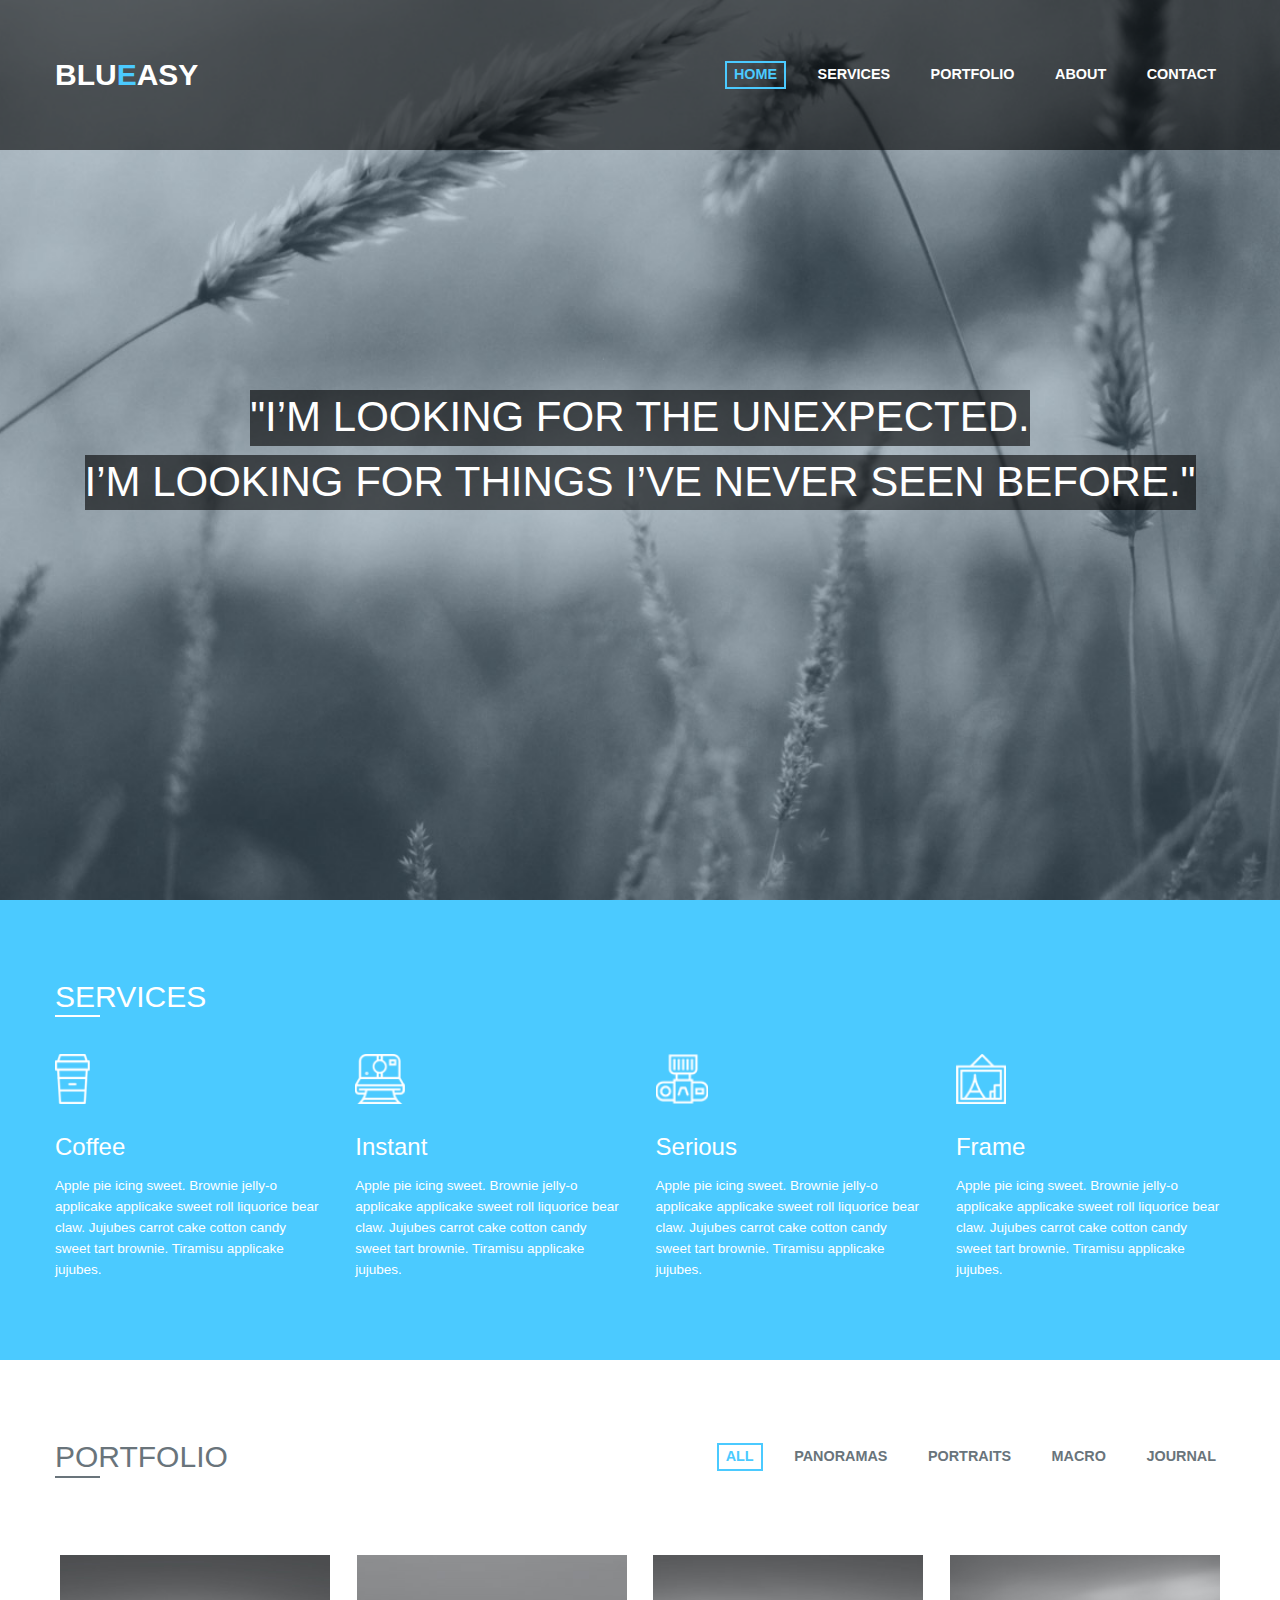
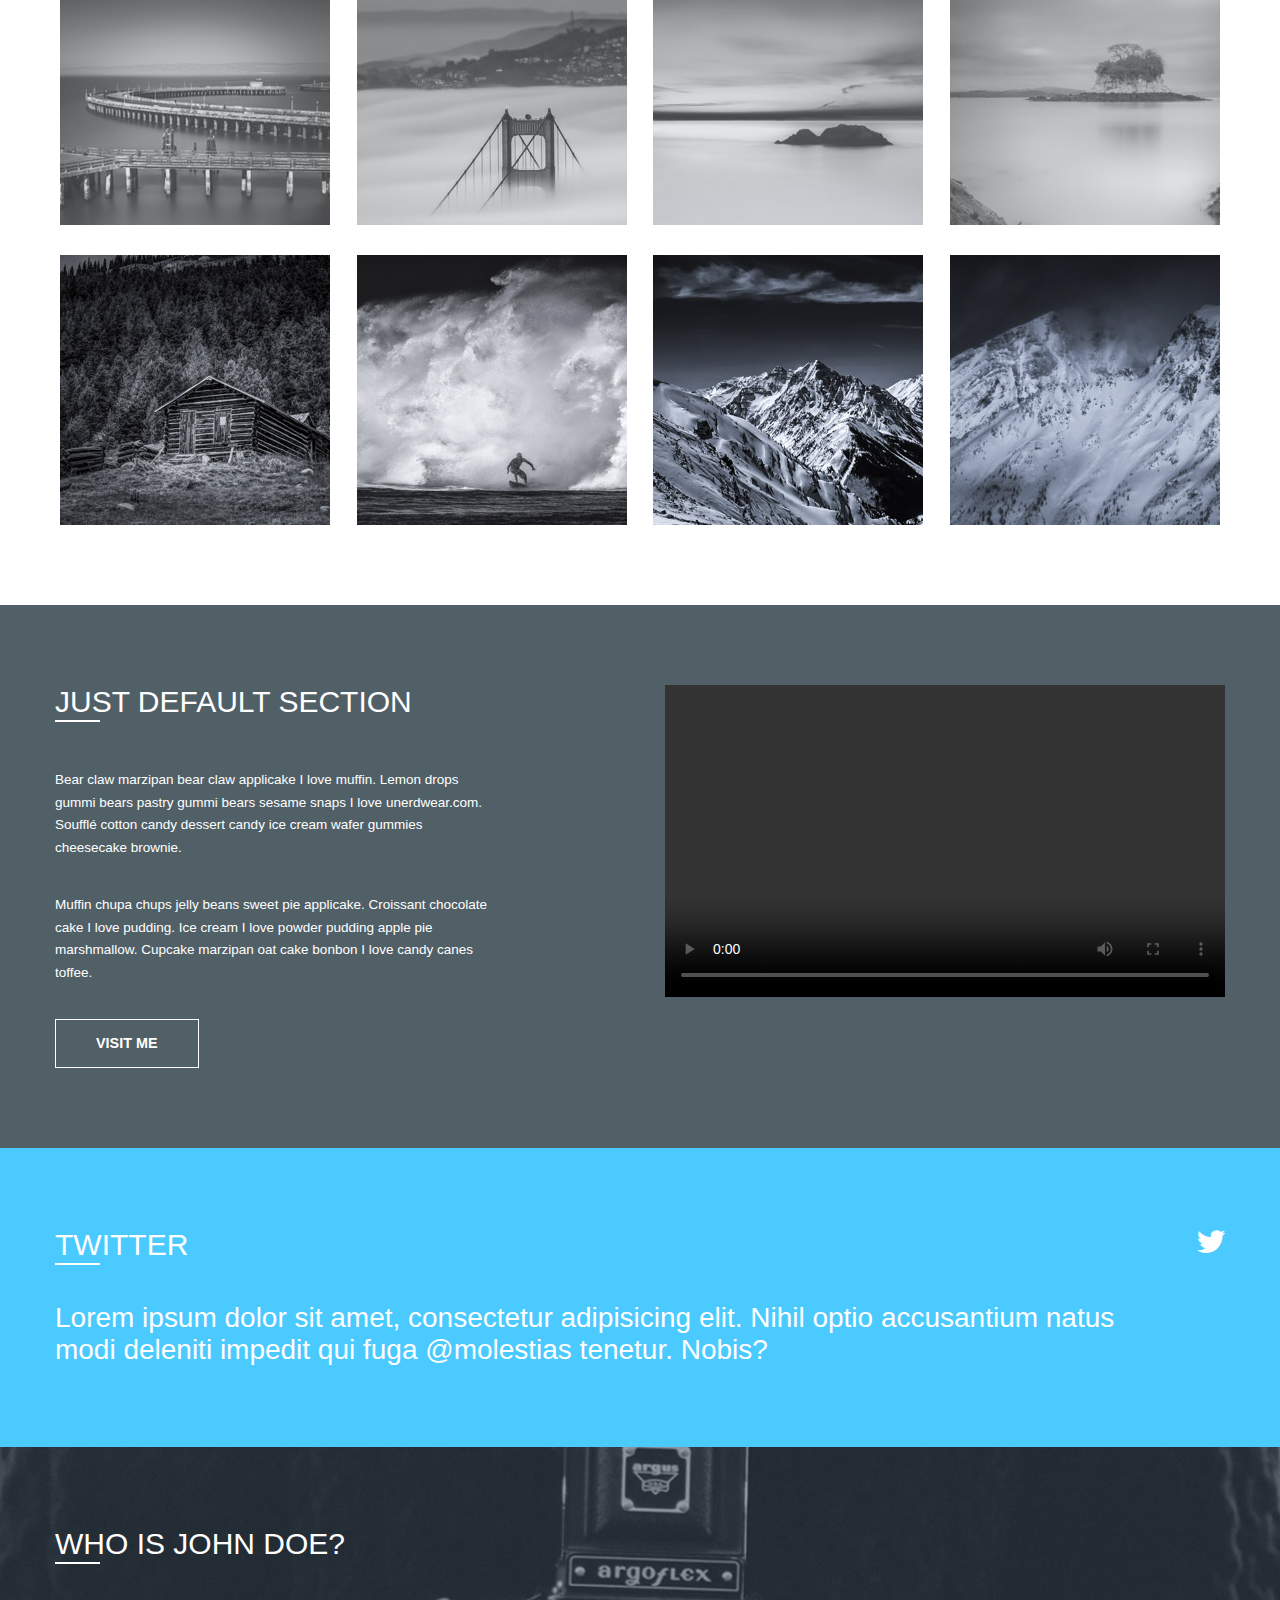
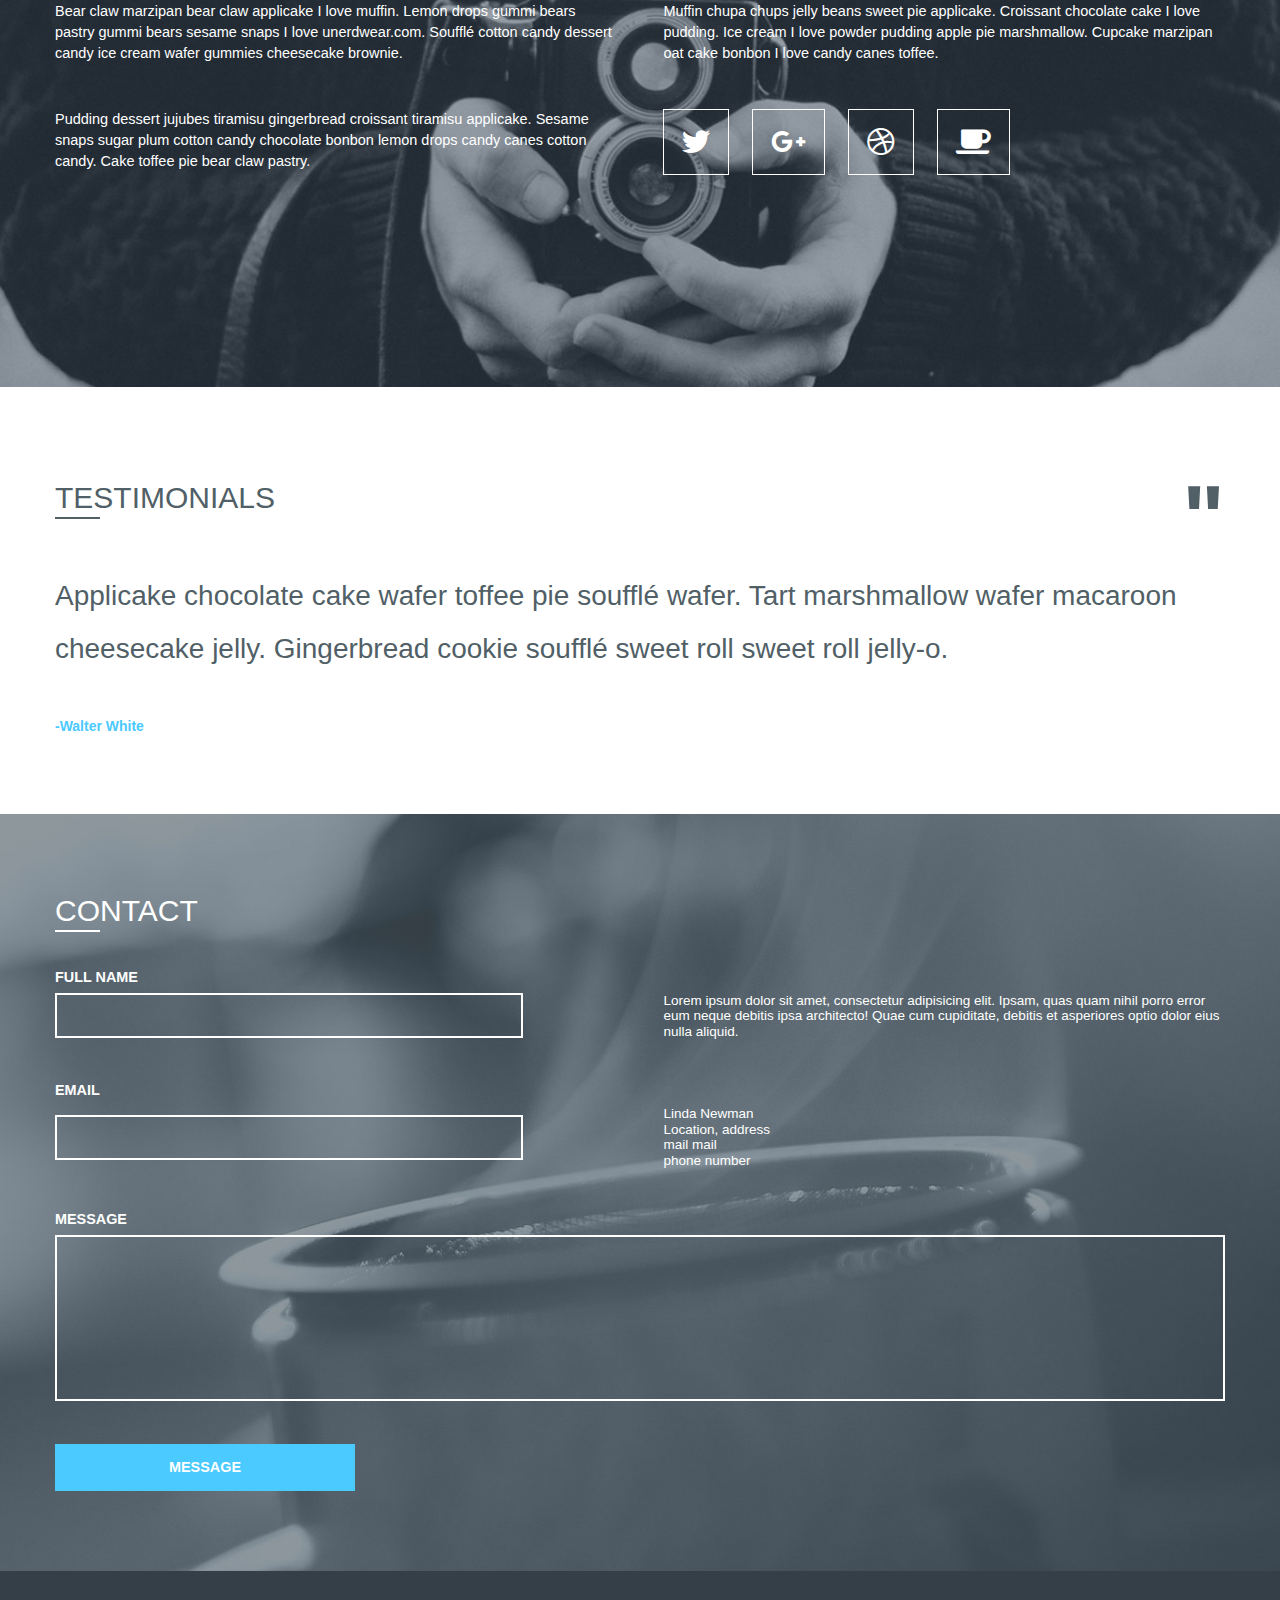
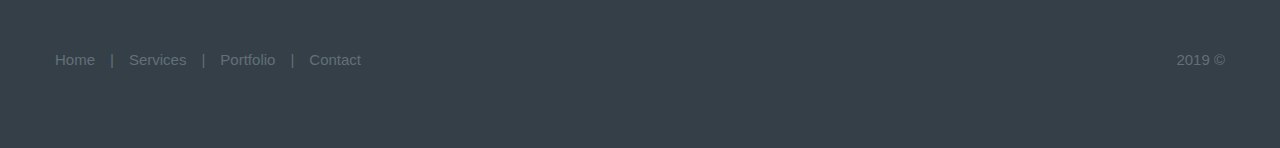
==== blueasy/index.html @ f0ef1018 "blueasy template" ====
<!DOCTYPE html>
<html lang="en">
<head>
	<meta charset="UTF-8" />
	<meta name="viewport" content="width=device-width, initial-scale=1" />
	<title>Blueasy</title>
	<link rel="stylesheet" href="https://cdnjs.cloudflare.com/ajax/libs/font-awesome/5.11.2/css/all.min.css">
	<link rel="stylesheet" href="css/normalize.min.css" />
	<link rel="stylesheet" href="css/style.css" />
</head>
<body>
	<div class="wrapper-main">

		<!-- Header -->
		<header class="header">

			<div class="container">

				<div class="header-inner">
					<h1 class="logo">
						Blu<span class="logo__item--color">e</span>asy
					</h1>
					<nav class="nav header__nav">
						<a href=".hero" class="nav__link  nav__link--active">Home</a>
						<a href=".services" class="nav__link">Services</a>
						<a href=".portfolio" class="nav__link">Portfolio</a>
						<a href=".about" class="nav__link">About</a>
						<a href=".contact" class="nav__link">Contact</a>
					</nav>
					<div class="burger-menu">
						<span class="burger-menu__btn"></span>
					</div>
				</div>
			</div> <!-- /.container -->

		</header> <!-- /.header -->

		<!-- Hero -->
		<div class="hero">
			
			<div class="container">
				<div class="hero-inner">
					<section class="section  section-hero">
							<h2 class="section-hero__title">&quot;I’m looking for the unexpected.</h2>
							<h2 class="section-hero__title">I’m looking for things I’ve never seen before.&quot;</h2>
					</section>
				</div>
			</div>

		</div> <!-- /.hero -->

		<!-- Services -->
		<section class="section  services  section--blue">

			<div class="container">

				<div class="services-inner">
					<h3 class="section__title  services__title">Services</h3>
					<div class="services-item-wrapper">
						<div class="services-item">
							<img src="img/service_item_1.png" alt="item img" class="services-item__image">
							<h4 class="services-item__subtitle">Coffee</h4>
							<p class="item__text service-item__text">Apple pie icing sweet. Brownie jelly-o applicake applicake sweet roll liquorice bear claw. Jujubes carrot cake cotton candy sweet tart brownie. Tiramisu applicake jujubes.</p>
						</div>
						<div class="services-item">
							<img src="img/service_item_2.png" alt="item img" class="services-item__image">
							<h4 class="services-item__subtitle">Instant</h4>
							<p class="item__text service-item__text">Apple pie icing sweet. Brownie jelly-o applicake applicake sweet roll liquorice bear claw. Jujubes carrot cake cotton candy sweet tart brownie. Tiramisu applicake jujubes.</p>
						</div>
						<div class="services-item">
							<img src="img/service_item_3.png" alt="item img" class="services-item__image">
							<h4 class="services-item__subtitle">Serious</h4>
							<p class="item__text service-item__text">Apple pie icing sweet. Brownie jelly-o applicake applicake sweet roll liquorice bear claw. Jujubes carrot cake cotton candy sweet tart brownie. Tiramisu applicake jujubes.</p>
						</div>
						<div class="services-item">
							<img src="img/service_item_4.png" alt="item img" class="services-item__image">
							<h4 class="services-item__subtitle">Frame</h4>
							<p class="item__text service-item__text">Apple pie icing sweet. Brownie jelly-o applicake applicake sweet roll liquorice bear claw. Jujubes carrot cake cotton candy sweet tart brownie. Tiramisu applicake jujubes.</p>
						</div>
					</div> <!-- /.services-item-wrapper -->
				</div> <!-- /.services-inner -->

			</div> <!-- ./container -->

		</section> <!-- /.section.services -->

		<!-- Portfolio -->
		<section class="section  portfolio">

			<div class="container">

				<div class="portfolio-inner">
					<div class="portfolio-nav-wrapper">
						<h3 class="section__title  portfolio__title  section__title--gray">Portfolio</h3>
						<div class="nav portfolio-nav">
							<a href="#" class="nav__link  portfolio-nav__link  nav__link--active" data-filter="all">All</a>
							<a href="#" class="nav__link  portfolio-nav__link" data-filter="panoramas">Panoramas</a>
							<a href="#" class="nav__link  portfolio-nav__link" data-filter="portraits">Portraits</a>
							<a href="#" class="nav__link  portfolio-nav__link" data-filter="macro">Macro</a>
							<a href="#" class="nav__link  portfolio-nav__link" data-filter="journal">Journal</a>
						</div>
					</div>
					<div class="portfolio-images">
						<div class="portfolio-images__item" data-category="panoramas">
							<img src="img/portfolio_photo-1.jpg" alt="portfolio image" class="portfolio-images__img" />
						</div>
						<div class="portfolio-images__item" data-category="journal">
							<img src="img/portfolio_photo-2.jpg" alt="portfolio image" class="portfolio-images__img" />
						</div>
						<div class="portfolio-images__item" data-category="panoramas">
							<img src="img/portfolio_photo-3.jpg" alt="portfolio image" class="portfolio-images__img" />
						</div>
						<div class="portfolio-images__item" data-category="journal">
							<img src="img/portfolio_photo-4.jpg" alt="portfolio image" class="portfolio-images__img" />
						</div>
						<div class="portfolio-images__item" data-category="portraits">
							<img src="img/portfolio_photo-5.jpg" alt="portfolio image" class="portfolio-images__img" />
						</div>
						<div class="portfolio-images__item" data-category="macro">
							<img src="img/portfolio_photo-6.jpg" alt="portfolio image" class="portfolio-images__img" />
						</div>
						<div class="portfolio-images__item" data-category="portraits">
							<img src="img/portfolio_photo-7.jpg" alt="portfolio image" class="portfolio-images__img" />
						</div>
						<div class="portfolio-images__item" data-category="macro"> 
							<img src="img/portfolio_photo-8.jpg" alt="portfolio image" class="portfolio-images__img" />
						</div>
					</div> <!-- /.portfolio-images -->
				</div> <!-- /.portfolio-inner -->

			</div> <!-- /.container -->

		</section> <!-- /.section.porftolio -->

		<!-- About Video -->
		<section class="section  video-about">
			
			<div class="container">

				<div class="video-about-inner">
					<div class="video-about-content">
						<h3 class="section__title  video-about__title">
							Just default section
						</h3>
						<p class="video-about__subtitle  item__text">
							Bear claw marzipan bear claw applicake I love muffin. Lemon drops gummi bears pastry gummi bears sesame snaps I love unerdwear.com. Soufflé cotton candy dessert candy ice cream wafer gummies cheesecake brownie.
						</p>
						<p class="video-about__subtitle  item__text">
							Muffin chupa chups jelly beans sweet pie applicake. Croissant chocolate cake I love pudding. Ice cream I love powder pudding apple pie marshmallow. Cupcake marzipan oat cake bonbon I love candy canes toffee.
						</p>
						<button type="button" class="btn  video-about__btn">Visit me</button>
					</div>
					
					<div class="video-film-wrapper">
						<video class="video-film-item" width="560" height="312" controls>
						</video>
					</div>
				</div> <!-- /.video-about-inner -->

			</div> <!-- /.container -->
			
		</section> <!-- /.section.video-about -->

		<!-- Twitter -->
		<section class="section  twitter-comment  section--blue">
			
			<div class="container">
				
				<div class="twitter-comment-inner">
					<div class="twitter-comment-title-wrapper">
						<h3 class="section__title  twitter-comment__title">Twitter</h3>
						<a href="#" class="twitter__link">
							<i class="twitter__logo fab fa-twitter"></i>
						</a>
					</div>
					<p class="twitter-comment__content">
						Lorem ipsum dolor sit amet, consectetur adipisicing elit. Nihil optio accusantium natus modi deleniti impedit qui fuga <strong class="twitter__user">@molestias</strong> tenetur. Nobis?
					</p>
				</div> <!-- /.twitter-comment-inner -->
			</div>
			<!-- /.container -->
		</section>
		<!-- /.section twitter-comment section--blue -->

		<!-- About -->
		<section class="section about">
			
			<div class="container">
				
				<div class="about-inner">
					<h3 class="section__title about__title">Who is john doe?</h3>
					<div class="about-content-wrapper">
						<p class="about__text item__text">Bear claw marzipan bear claw applicake I love muffin. Lemon drops gummi bears pastry gummi bears sesame snaps I love unerdwear.com. Soufflé cotton candy dessert candy ice cream wafer gummies cheesecake brownie.</p>
						<p class="about__text item__text">Muffin chupa chups jelly beans sweet pie applicake. Croissant chocolate cake I love pudding. Ice cream I love powder pudding apple pie marshmallow. Cupcake marzipan oat cake bonbon I love candy canes toffee.</p>
						<p class="about__text item__text">Pudding dessert jujubes tiramisu gingerbread croissant tiramisu applicake. Sesame snaps sugar plum cotton candy chocolate bonbon lemon drops candy canes cotton candy. Cake toffee pie bear claw pastry.</p>
						<div class="about-social-links">
							<a href="#" class="about-social__link">
								<i class="fab fa-twitter about-social__logo"></i>
							</a>
							<a href="#" class="about-social__link">
								<i class="fab fa-google-plus-g about-social__logo"></i>
							</a>
							<a href="#" class="about-social__link">
								<i class="fab fa-dribbble about-social__logo"></i>
							</a>
							<a href="#" class="about-social__link">
								<i class="fas fa-coffee about-social__logo"></i>
							</a>
						</div>
					</div>
					<!-- /.about-content-wrapper -->
				</div>
				<!-- /.about-inner -->
			</div>
			<!-- /.container -->
		</section>
		<!-- /.section about -->

		<!-- Testimonials -->
		<section class="section testimonials">
			<div class="container">
				<div class="testimonials-inner">
					<div class="testimonials-title-wrapper">
						<h3 class="section__title testimonials__title">Testimonials</h3>
						<span class="testimonials__quot">&quot;</span>
					</div>
					<p class="testimonials__text">Applicake chocolate cake wafer toffee pie soufflé wafer. Tart marshmallow wafer macaroon cheesecake jelly. Gingerbread cookie soufflé sweet roll sweet roll jelly-o.</p>
					<span class="testimonials__name">-Walter White</span>
				</div>
				<!-- /.testimonials-inner -->
			</div>
			<!-- /.container -->
		</section>
		<!-- /.section testimonials -->

		<!-- Contact -->
		<section class="section contact">
			<div class="container">
				<div class="contact-inner">
					<h3 class="section__title contact__title">Contact</h3>
					<form class="contact-form" action="#" enctype="text/plain">
						<div class="contact-form-name-wrap">
							<label class="contact-form__name" for="f-name">Full name</label>
							<input class="contact-form__name-input" id="f-name" type="text">
							<p class="contact-form__text item__text">
								Lorem ipsum dolor sit amet, consectetur adipisicing elit. Ipsam, quas quam nihil porro error eum neque debitis ipsa architecto! Quae cum cupiditate, debitis et asperiores optio dolor eius nulla aliquid.
							</p>
						</div>
						<div class="contact-form-email-wrap">
							<label class="contact-form__email" for="e-mail">Email</label>
							<input class="contact-form__email-input" id="e-mail" type="text">
							<address class="contact-form__address">
								<span class="contact-form__address-text item__text">Linda Newman</span>
								<span class="contact-form__address-text item__text">Location, address</span>
								<span class="contact-form__address-text item__text">mail mail</span>
								<span class="contact-form__address-text item__text">phone number</span>
							</address>
						</div>
						<div class="contact-form-message-wrap">
							<label class="contact-form__message" for="message">Message</label>
							<textarea rows="8" cols="160" class="contact-form__message-text" id="message"></textarea>
						</div>
					</form>
					<!-- /.contact-form -->
					<button type="button" class="btn contact-btn">Message</button>
				</div>
				<!-- /.contact-inner -->
			</div>
			<!-- /.container -->
		</section>
		<!-- /.section contact -->

		<!-- Footer -->
		<footer class="footer">
			<div class="container">
				<div class="footer-inner">
					<nav class="footer-nav">
						<a href=".hero" class="footer-nav__link">Home</a>
						<a href=".services" class="footer-nav__link">Services</a>
						<a href=".portfolio" class="footer-nav__link">Portfolio</a>
						<a href=".contact" class="footer-nav__link">Contact</a>
					</nav>
					<div class="copyright">2019 &copy;</div>
				</div>
			</div>
			<!-- /.container -->
		</footer>
		<!-- /.footer -->
	</div> <!-- /.wrapper-main -->

	<script src="https://code.jquery.com/jquery-3.4.1.min.js" integrity="sha256-CSXorXvZcTkaix6Yvo6HppcZGetbYMGWSFlBw8HfCJo="crossorigin="anonymous"></script>
	<script type="text/javascript">	
		{
			if (screen.width > 768) {
				document.write("<script type='text/javascript' src='js/wow.min.js'></sc"+"ript>");
				document.write("<script type='text/javascript'>new WOW().init();</sc"+"ript>");
			}
		}
	</script>
	<script src="js/main.js"></script>
</body>
</html>
---- blueasy/css/style.css ----
*, *::before, *::after {
	-webkit-box-sizing: border-box;
	-moz-box-sizing: border-box;
	box-sizing: border-box;
	margin: 0;
	padding: 0;
	border: none;
}

html, body {
	font-size: 15px;
	font-family: "Segoe UI", sans-serif;
	color: #fff;

	background-color: #515f67;
}

.wrapper-main {
	position: relative;
	max-width: 1920px;
	min-width: 300px;
	width: 100%;
	margin: 0 auto;
}

.container {
	width: 100%;
	max-width: 1200px;
	height: 100%;

	margin: 0 auto;
	padding: 0 1rem;
}

.section {
	text-align: left;

	padding: 5.33333rem 0;
}

.section__title {
	position: relative;

	font-weight: 300;
	font-size: 2rem;
	text-transform: uppercase;
	color: #fff;

	margin-bottom: 2.66666rem;
}

.section__title--gray {
	position: relative;
}

.section__title::after,
.section__title--gray::after {
	content: "";
	position: absolute;
	bottom: -0.2rem;
	left: 0;
	
	width: 3rem;
	height: 2px;
	background-color: #fff;
}

.section__title--gray::after {
	background-color: #69747b;
}

.item__text {
	font-size: 0.9rem;
	font-weight: 400;
}

.section--blue {
	background-color: #4bcaff;
}



/* Header */
.header {
	position: absolute;
	top: 0;
	left: 0;
	background-color: rgba(0, 0, 0, 0.6);

	height: 150px;
	width: 100%;
	z-index: 99;
}

.header-inner {
	height: 100%;

	display: -webkit-flex;
	display: -moz-flex;
	display: -ms-flex;
	display: -o-flex;
	display: flex;
	
	justify-content: space-between;
	-ms-align-items: center;
	align-items: center;
}

.logo {
	font-size: 2rem;
	font-weight: 700;
	color: #fff;
	text-transform: uppercase;
}

.logo__item--color {
	color: #4bcaff;
}

.nav {
	display: -webkit-flex;
	display: -moz-flex;
	display: -ms-flex;
	display: -o-flex;
	display: flex;

	justify-content: space-between;
}

.nav__link {
	position: relative;

	font-size: 0.96rem;
	font-weight: 700;
	text-transform: uppercase;
	text-decoration: none;
	color: #fff;

	padding: 0.2rem 0.6rem 0.3rem;
	margin-left: 1.5rem;
}

.nav__link:first-child {
	margin-left: 0;
}

.nav__link::after {
	content: "";
	display: none;
	position: absolute;
	left: 0;
	top: -2px;

	width: 100%;
	height: 100%;

	border: 2px solid #4bcaff;
	padding: 0.7rem 0.7rem 0.9rem;

	z-index: 100;
}

.nav__link:hover::after,
.nav__link--active.nav__link::after {
	display: block;
}

.nav__link:hover.nav__link,
.nav__link--active {
	color: #4bcaff;
}

/* Burger menu */
.header--fixed {
	position: fixed;
	top: 0;
	left: 0;
	right: 0;
	height: 80px;
	background-color: rgba(0, 0, 0, 1);
	z-index: 101;
	-webkit-animation: show_header 0.2s;
	-o-animation: show_header 0.2s;
	animation: show_header 0.2s;
}

/* header animation */
@keyframes show_header {
	0% {
		top: -80px;
		opacity: 0;
	};
	100% {
		top: 0;
		opacity: 1;
	}
}

.burger-menu {
	display: none;
	min-width: 24px;
	min-height: 24px;
	cursor: pointer;
	position: relative;
}

.burger-menu__btn {
	display: block;
	position: absolute;
	width: 100%;
	height: 3px;
	top: 50%;	margin-top: -2px;

	background-color: #fff;
}

.burger-menu__btn::before,
.burger-menu__btn::after {
	content: "";
	position: absolute;
	display: block;
	top: 0;
	left: 0;
	width: 100%;
	height: 3px;
	background-color: #fff;

	transition: transform .2s linear;
}

.burger-menu__btn::before {
	transform: translateY(-7px);
}
.burger-menu__btn::after {
	transform: translateY(7px);
}

.burger-menu__btn--active {
	background-color: transparent;
}

.burger-menu__btn--active.burger-menu__btn::before {
	transform: rotate(-45deg);
}

.burger-menu__btn--active.burger-menu__btn::after {
	transform: rotate(45deg);
}

.header__nav--active {
	position: absolute;
	top: 80px;
	left: 0;
	width: 100%;
	display: -webkit-flex;
	display: -moz-flex;
	display: -ms-flex;
	display: -o-flex;
	display: flex;
	-webkit-flex-direction: column;
	-moz-flex-direction: column;
	-ms-flex-direction: column;
	-o-flex-direction: column;
	flex-direction: column;

	background-color: #111;
	text-align: center;

	-webkit-animation: show_nav .2s;
	-o-animation: show_nav .2s;
	animation: show_nav .2s;
}

@keyframes show_nav {
	0% {
		top: -100%;
		opacity: 0;
	};
	100% {
		top: 200%;
		opacity: 1;
	}
}

.header__nav--active .nav__link {
	margin: 6px 0 6px 0;
	padding: 6px;
}

.header__nav--active .nav__link::after {
	top: 0;
}

/* HERO */
.hero {
	width: 100%;
	height: 100vh;
	max-height: 900px;
	position: relative;

	background: url(../img/hero_bg.jpg) no-repeat center center;
	-webkit-background-size: cover;
	background-size: cover;
}

.hero-inner {
	height: 100%;
	display: -webkit-flex;
	display: -moz-flex;
	display: -ms-flex;
	display: -o-flex;
	display: flex;
}

.section-hero {
	width: 100%;
	height: 100%;
	padding: 0;
	margin: 0 auto;

	display: -webkit-flex;
	display: -moz-flex;
	display: -ms-flex;
	display: -o-flex;
	display: flex;
	-webkit-flex-direction: column;
	-moz-flex-direction: column;
	-ms-flex-direction: column;
	-o-flex-direction: column;
	flex-direction: column;

	justify-content: center;
	-ms-align-items: center;
	align-items: center;
}

.section-hero__title {
	font-weight: 300;
	font-size: 2.8rem;
	color: #fff;
	text-transform: uppercase;
	background-color: rgba(0, 0, 0, 0.6);

	margin: 0.3rem 0;
	padding: 0.2rem 0 0.3rem;
}



/* Services */
.services {}

.services-inner {
	display: -webkit-flex;
	display: -moz-flex;
	display: -ms-flex;
	display: -o-flex;
	display: flex;

	-webkit-flex-direction: column;
	-moz-flex-direction: column;
	-ms-flex-direction: column;
	-o-flex-direction: column;
	flex-direction: column;

	justify-content: space-between;
}

.services__title {
	position: relative;
	margin: 0 0 2.66666rem;

	text-align: left;
}

.services-item-wrapper {
	display: -webkit-flex;
	display: -moz-flex;
	display: -ms-flex;
	display: -o-flex;
	display: flex;

	justify-content: space-between;
}

.services-item {
	width: 23%;
	text-align: left;
}

.services-item__image {
	height: 3.33333rem;

	margin-bottom: 25px;
}

.services-item__subtitle {
	font-size: 1.6rem;
	font-weight: 500;

	margin-bottom: 15px;
}

.service-item__text {
	line-height: 1.4rem;
}



/* Portfolio */
.portfolio {
	-webkit-background-color: #fff;
	background-color: #fff;
	padding-bottom: 3.33333rem;
}

.portfolio-inner {
	display: -webkit-flex;
	display: -moz-flex;
	display: -ms-flex;
	display: -o-flex;
	display: flex;

	-webkit-flex-direction: column;
	-moz-flex-direction: column;
	-ms-flex-direction: column;
	-o-flex-direction: column;
	flex-direction: column;

	justify-content: space-between;
}

.portfolio-nav-wrapper {
	width: 100%;
	display: -webkit-flex;
	display: -moz-flex;
	display: -ms-flex;
	display: -o-flex;
	display: flex;

	justify-content: space-between;

	-ms-align-items: center;
	align-items: center;

	margin-bottom: 80px;
}

.portfolio__title {
	color: #69747b;
	position: relative;

	margin-bottom: 0;
}

.portfolio-nav {
	height: 100%;
}

.portfolio-nav__link {
	color: #69747b;
}

.nav__link--active.portfolio-nav__link {
	color: #4bcaff;
}

.portfolio-images {
	display: -webkit-flex;
	display: -moz-flex;
	display: -ms-flex;
	display: -o-flex;
	display: flex;

	-webkit-flex-wrap: wrap;
	-moz-flex-wrap: wrap;
	-ms-flex-wrap: wrap;
	-o-flex-wrap: wrap;
	flex-wrap: wrap;

	justify-content: space-between;
}

.portfolio-images.selected {
	justify-content: flex-start;
}

.portfolio-images.selected .portfolio-images__item {
	margin-right: 20px;
}

.portfolio-images__item {
	position: relative;
	display: block;
	width: 270px;
	height: 270px;

	font-size: 72px;
	font-weight: 300;
	text-align: center;
	line-height: 3.5;
	margin: 0 5px 30px 5px;
}

.portfolio-images__item::after {
	content: "+";
	position: absolute;
	top: 0;
	left: 0;

	width: 100%;
	height: 100%;
	background-color: #515f67;
	opacity: 0;
	z-index: 2;

	transition: opacity 0.2s linear;
}

.portfolio-images__item:hover.portfolio-images__item::after {
	opacity: 0.8;
}

.portfolio-images__img {
	position: absolute;
	top: 50%;
	left: 50%;
	display: block;

	-webkit-transform: translate(-50%, -50%);
	-ms-transform: translate(-50%, -50%);
	-o-transform: translate(-50%, -50%);
	transform: translate(-50%, -50%);
}



/* About Video */
.video-about {
	text-align: left;
}

.video-about-inner {
	display: -webkit-flex;
	display: -moz-flex;
	display: -ms-flex;
	display: -o-flex;
	display: flex;

	justify-content: space-between;
}

.video-about-content {
	width: 470px;
	padding-right: 2rem;
}

.video-about__title {
	color: #fff;

	margin-bottom: 50px;
}

.video-about__subtitle {
	color: #fff;
	
	line-height: 1.5rem;
	margin-bottom: 2.33333rem;
}

.video-film-wrapper {
	text-align: left;
}

.video-film-item {
	width: 560px;
}



/* Twitter comment */
.twitter-comment {
	
}

.twitter-comment-inner {
	display: -webkit-flex;
	display: -moz-flex;
	display: -ms-flex;
	display: -o-flex;
	display: flex;

	-webkit-flex-direction: column;
	-moz-flex-direction: column;
	-ms-flex-direction: column;
	-o-flex-direction: column;
	flex-direction: column;

	justify-content: space-between;
}

.twitter-comment-title-wrapper {
	display: -webkit-flex;
	display: -moz-flex;
	display: -ms-flex;
	display: -o-flex;
	display: flex;

	-ms-align-items: flex-start;
	align-items: flex-start;

	justify-content: space-between;
}

.twitter-comment__title {

}

.twitter__link {
	text-decoration: none;
}

.twitter__logo {
	font-size: 1.86666rem;	
	color: #fff;

	background-color: transparent;

}

.twitter-comment__content {
	font-size: 1.86666rem;
	font-weight: 300;

	padding-right: 6.66666rem;
}



/* About */
.about {
	background: #515f67 url(../img/about_bg.jpg) no-repeat center /cover;
	
	padding-bottom: 11.3rem;
}

.about-inner {
	display: -webkit-flex;
	display: -moz-flex;
	display: -ms-flex;
	display: -o-flex;
	display: flex;

	-webkit-flex-direction: column;
	-moz-flex-direction: column;
	-ms-flex-direction: column;
	-o-flex-direction: column;
	flex-direction: column;
}

.about__title {

}

.about-content-wrapper {

	display: -webkit-flex;
	display: -moz-flex;
	display: -ms-flex;
	display: -o-flex;
	display: flex;

	-webkit-flex-wrap: wrap;
	-moz-flex-wrap: wrap;
	-ms-flex-wrap: wrap;
	-o-flex-wrap: wrap;
	flex-wrap: wrap;

	justify-content: space-between;

}

.about__text {
	width: 48%;
	
	font-size: 0.96666rem;
	line-height: 1.4rem;

	margin-bottom: 3rem;
} 

.about-social-links {
	width: 48%;

	display: -webkit-flex;
	display: -moz-flex;
	display: -ms-flex;
	display: -o-flex;
	display: flex;

	-ms-align-items: flex-start;
	align-items: flex-start;
}

.about-social__link {
	text-decoration: none;
	padding: 1.2rem;
	border: 1px solid #fff;

	margin-left: 1.53rem;

	transition: transform 0.2s linear;
}

.about-social__link:hover {
	transform: translateY(-5px);
}

.about-social__link:first-child {
	margin-left: 0;
}

.about-social__logo {
	color: #fff;
	font-size: 1.86666rem;
}



/* Testimonials */
.testimonials {
	background-color: #fff;
	color: #515f67;
}

.testimonials-inner {
	display: -webkit-flex;
	display: -moz-flex;
	display: -ms-flex;
	display: -o-flex;
	display: flex;

	-webkit-flex-direction: column;
	-moz-flex-direction: column;
	-ms-flex-direction: column;
	-o-flex-direction: column;
	flex-direction: column;
}

.testimonials-title-wrapper	{
	display: -webkit-flex;
	display: -moz-flex;
	display: -ms-flex;
	display: -o-flex;
	display: flex;

	-ms-align-items: center;
	align-items: center;

	justify-content: space-between;
}

.testimonials__title {
	position: relative;

	color: #515f67;
}

.testimonials__title::after {
	content: "";
	position: absolute;
	bottom: -0.2rem;
	left: 0;
	
	width: 3rem;
	height: 2px;

	background-color: #515f67;
}

.testimonials__quot {
	vertical-align: top;
	font-weight: 700;
	font-size: 6rem;
}

.testimonials__text {
	font-size: 1.86666rem;
	font-weight: 300;
	line-height: 3.5rem;

	margin-bottom: 2.86666rem;
}

.testimonials__name {
	font-size: 0.93333rem;
	font-weight: 700;
	color: #4bcaff;
}



/* Contact */
.contact {
	background: #515f67 url(../img/contact_bg.jpg) no-repeat center /cover;

}

.contact-inner {
	display: -webkit-flex;
	display: -moz-flex;
	display: -ms-flex;
	display: -o-flex;
	display: flex;

	-webkit-flex-direction: column;
	-moz-flex-direction: column;
	-ms-flex-direction: column;
	-o-flex-direction: column;
	flex-direction: column;

}

.contact__title {

}

.contact-form {
	width: 100%;

	display: -webkit-flex;
	display: -moz-flex;
	display: -ms-flex;
	display: -o-flex;
	display: flex;

	-webkit-flex-direction: column;
	-moz-flex-direction: column;
	-ms-flex-direction: column;
	-o-flex-direction: column;
	flex-direction: column;

	margin-bottom: 2.86666rem;
}

.contact-form-name-wrap,
.contact-form-email-wrap {
	display: -webkit-flex;
	display: -moz-flex;
	display: -ms-flex;
	display: -o-flex;
	display: flex;

	justify-content: space-between;

	-ms-align-items: center;
	align-items: center;

	-webkit-flex-wrap: wrap;
	-moz-flex-wrap: wrap;
	-ms-flex-wrap: wrap;
	-o-flex-wrap: wrap;
	flex-wrap: wrap;

	margin-bottom: 2.8666rem;
}

.contact-form__name, 
.contact-form__email,
.contact-form__message {
	font-size: 0.96rem;
	font-weight: 700;
	text-transform: uppercase;

	width: 100%;
	margin-bottom: 0.5rem;
}

.contact-form__name-input,
.contact-form__email-input {
	width: 40%;
	height: 3rem;
}

.contact-form__text,
.contact-form__address {
	width: 48%;
	height: 100%;
}

.contact-form__address {
	display: -webkit-flex;
	display: -moz-flex;
	display: -ms-flex;
	display: -o-flex;
	display: flex;

	-webkit-flex-direction: column;
	-moz-flex-direction: column;
	-ms-flex-direction: column;
	-o-flex-direction: column;
	flex-direction: column;

	font-style: inherit;
}

.contact-form__address-text {
	
}

.contact-form-message-wrap {
	width: 100%;

	display: -webkit-flex;
	display: -moz-flex;
	display: -ms-flex;
	display: -o-flex;
	display: flex;

	-webkit-flex-direction: column;
	-moz-flex-direction: column;
	-ms-flex-direction: column;
	-o-flex-direction: column;
	flex-direction: column;
}

.contact-form__name-input,
.contact-form__email-input,
.contact-form__message-text {
	background-color: transparent;
	border: 2px solid #fff;
	padding: 0.8rem;
	outline: none;

	color: #fff;
}

.contact-form__message-text {
	width: 100%;
	resize: none;
	overflow: auto;
}



/* Footer */
.footer {
	padding: 5.33333rem 0;

	background-color: #353f47;
}

.footer-inner {
	display: -webkit-flex;
	display: -moz-flex;
	display: -ms-flex;
	display: -o-flex;
	display: flex;

	justify-content: space-between;
}

.footer-nav {
	display: -webkit-flex;
	display: -moz-flex;
	display: -ms-flex;
	display: -o-flex;
	display: flex;

	justify-content: flex-start;
}

.footer-nav__link {
	color: #626f78;
	text-decoration: none;
}

.footer-nav__link:hover {
	text-decoration: underline;
}

.footer-nav__link:last-child {
	margin-left: 0;
}

.footer-nav__link::after {
	content: "|";
	margin: 0 1rem;
}

.footer-nav__link:last-child::after {
	content: "";
	margin-right: 0;	
}

.copyright {
	color: #626f78;
}


/* Buttons */
.btn {
	display: inline-block;

	font-family: inherit;
	font-weight: 700;
	color: inherit;
	text-align: center;
	text-decoration: none;
	text-transform: uppercase;
	background-color: transparent;

	cursor: pointer;
	outline: none;

	border: 1px solid #fff;
	padding: 1rem 2.66666rem;

	transition: color 0.2s linear, border 0.2s linear;
}

.btn:active {
	transform: translateY(1px);
}

.video-about__btn {
	font-size: 0.96rem;
}

.video-about__btn:hover {
	color: #4bcaff;
	border-color: #4bcaff;
}

.contact-btn {
	font-size: 0.96rem;
	width: 300px;
	border: none;
	cursor: pointer;
	background-color: #4bcaff;
}




/* Media */
@media screen and (max-width: 997px) {
	.section-hero__title {
		font-size: 2.4rem;
	}
}

@media screen and (max-width: 897px) {
	.section-hero__title {
		font-size: 2.1rem;
	}
}

@media screen and (max-width: 855px) {
	.portfolio-images__item {
		margin: 2rem;
	}
	.video-about-inner {
		-webkit-flex-direction: column;
		-moz-flex-direction: column;
		-ms-flex-direction: column;
		-o-flex-direction: column;
		flex-direction: column;
	}
	.video-about-content {
		width: 100%;
		margin-bottom: 2rem;
		padding-right: 0;
	}

}

@media screen and (max-width: 753px) {
	.section-hero__title {
		font-size: 1.7rem;
	}
	.about-content-wrapper {
		width: 100%;
		-webkit-flex-direction: column;
		-moz-flex-direction: column;
		-ms-flex-direction: column;
		-o-flex-direction: column;
		flex-direction: column;
	}
	.about__text,
	.about-social-links {
		width: 100%;
	}
}

@media screen and (max-width: 691px) {
	.header {
		position: fixed;
		top: 0;
		left: 0;
		right: 0;
		height: 80px;
		background-color: rgba(0, 0, 0, 1);
		z-index: 101;
	}
	.nav {
		display: none;
	}
	.burger-menu {
		display: block;
	}
	.portfolio-nav-wrapper {
		-webkit-flex-direction: column;
		-moz-flex-direction: column;
		-ms-flex-direction: column;
		-o-flex-direction: column;
		flex-direction: column;
	}
	.portfolio__title {
		margin-bottom: 3rem;
	}
	.portfolio-images {
		justify-content: space-around;
	}
	.portfolio-images__item {
		margin: 0 0 2rem;
	}
	.twitter-comment__content {
		padding-right: 3.5rem;
	}
}

@media screen and (max-width: 617px) {
	.section-hero__title {
		font-size: 1.4rem;
	}
	.services-item-wrapper {
		width: 100%;
		-webkit-flex-direction: column;
		-moz-flex-direction: column;
		-ms-flex-direction: column;
		-o-flex-direction: column;
		flex-direction: column;
	}
	.services-item {
		width: 100%;
		margin-bottom: 2rem;
	}
	.portfolio-images {
		-webkit-flex-direction: column;
		-moz-flex-direction: column;
		-ms-flex-direction: column;
		-o-flex-direction: column;
		flex-direction: column;
		-ms-align-items: center;
		align-items: center;
	}
	.portfolio-images__item {
		margin: 1rem;
	}
	.video-about__btn {
		display: block;
		width: 100%;
	}
}

@media screen and (max-width: 591px) {
	.video-film-wrapper {
		text-align: center;
	}
	.video-film-item {
		width: 400px;
	}
}

@media screen and (max-width: 512px) {
	.section {
		padding: 3.5rem 0;
	}
	.section-hero__title {
		font-size: 1rem;
	}
	.portfolio-nav-wrapper {
		margin-bottom: 1rem;
	}
	.contact-form-name-wrap,
	.contact-form-email-wrap,
	.contact-form-message-wrap {
		-webkit-flex-direction: column;
		-moz-flex-direction: column;
		-ms-flex-direction: column;
		-o-flex-direction: column;
		flex-direction: column;
		text-align: center;
	}
	.contact-form__name-input,
	.contact-form__email-input {
		width: 100%;
	}
	.contact-form__text,
	.contact-form__address {
		display: none;
	}
	.contact-btn {
		width: 100%;
	}
}

@media screen and (max-width: 420px) {
	.section-hero__title {
		font-size: 0.9rem;
	}
	.section {
		padding: 3rem 0;
	}
	.video-film-item {
		width: 320px;
	}
	.about-social__link {
		margin-left: 0.8rem;
	}
	.footer {
		padding: 1.5rem 0;
	}
	.footer-inner {
		-webkit-flex-direction: column;
		-moz-flex-direction: column;
		-ms-flex-direction: column;
		-o-flex-direction: column;
		flex-direction: column;
		-ms-align-items: center;
		align-items: center;
	}
	.footer-nav {
		margin-bottom: 1rem;
		justify-content: space-between;
	}
	.footer-nav__link::after {
		margin: 0 0.5rem;
	}
}

@media screen and (max-width: 339px) {
	.section-hero__title {
		font-size: 0.8rem;
	}
	.video-film-item {
		width: 290px;
	}
	.about-social__link {
		margin-left: 0.4rem;
	}
}
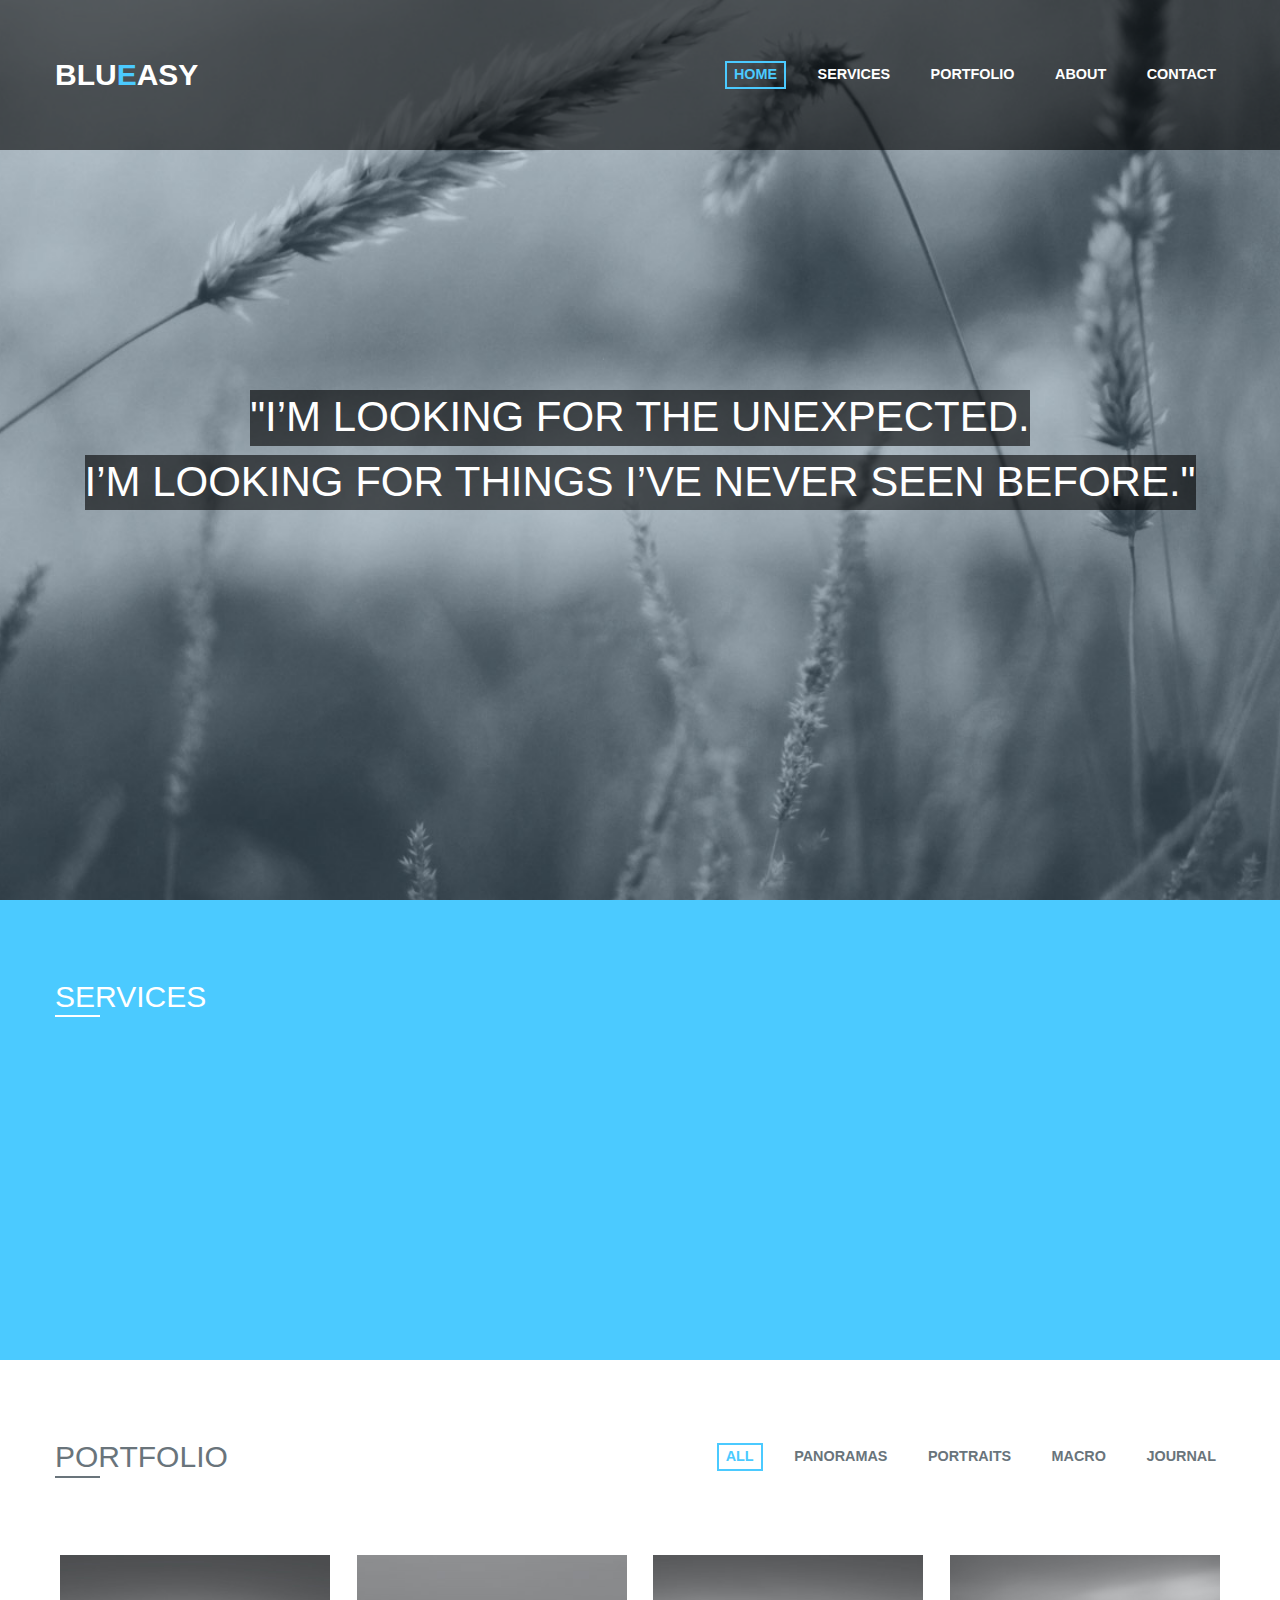
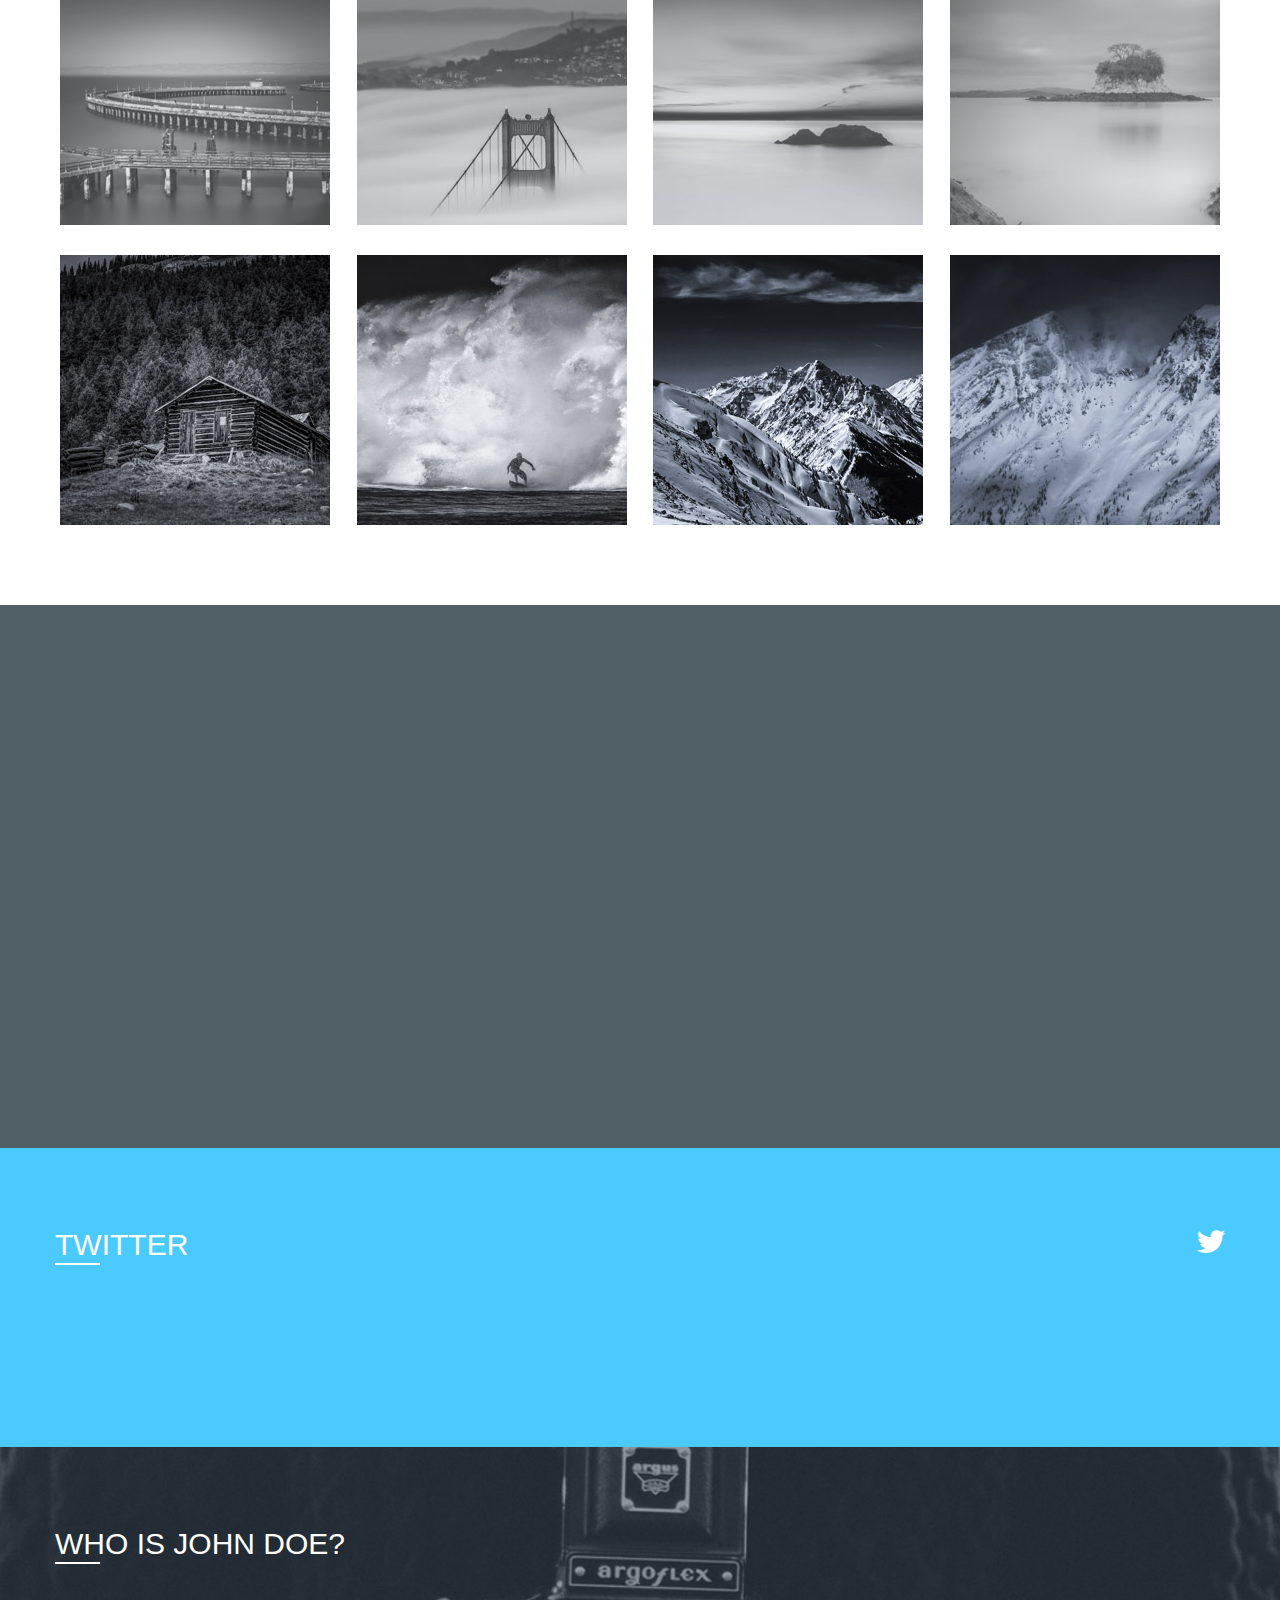
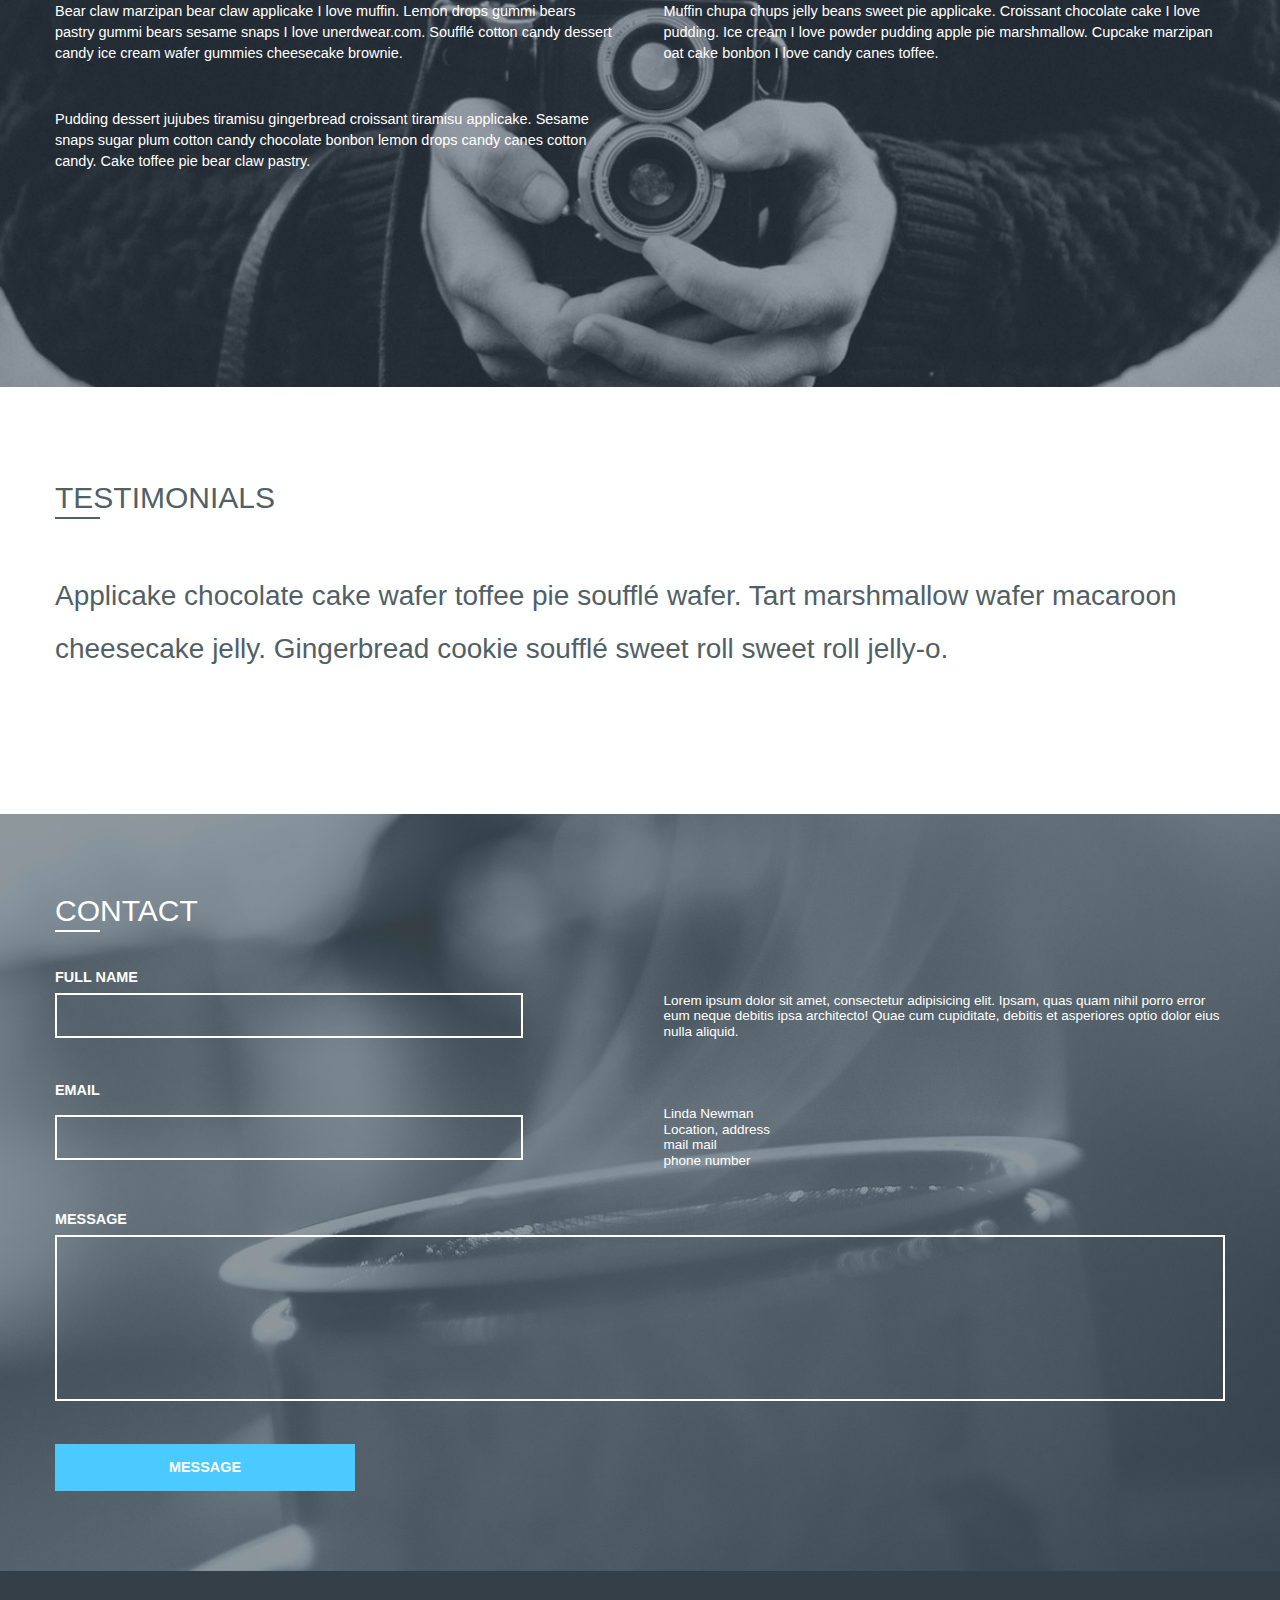
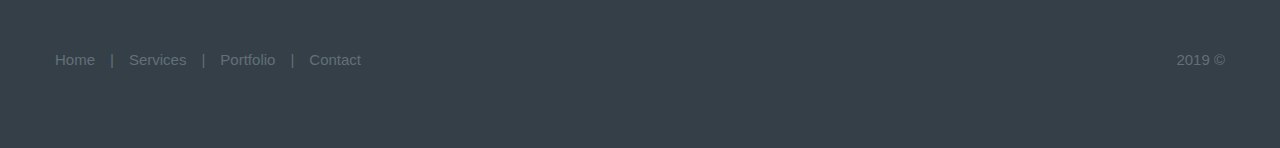
==== commit 7deff1e8: "Add files via upload" ====
--- a/blueasy/index.html
+++ b/blueasy/index.html
@@ -7,6 +7,7 @@
 	<link rel="stylesheet" href="https://cdnjs.cloudflare.com/ajax/libs/font-awesome/5.11.2/css/all.min.css">
 	<link rel="stylesheet" href="css/normalize.min.css" />
 	<link rel="stylesheet" href="css/style.css" />
+	<link rel="stylesheet" href="css/animate.css" />
 </head>
 <body>
 	<div class="wrapper-main">
@@ -41,8 +42,8 @@
 			<div class="container">
 				<div class="hero-inner">
 					<section class="section  section-hero">
-							<h2 class="section-hero__title">&quot;I’m looking for the unexpected.</h2>
-							<h2 class="section-hero__title">I’m looking for things I’ve never seen before.&quot;</h2>
+							<h2 class="section-hero__title wow fadeIn">&quot;I’m looking for the unexpected.</h2>
+							<h2 class="section-hero__title wow fadeIn" data-wow-delay="0.1s">I’m looking for things I’ve never seen before.&quot;</h2>
 					</section>
 				</div>
 			</div>
@@ -57,22 +58,22 @@
 				<div class="services-inner">
 					<h3 class="section__title  services__title">Services</h3>
 					<div class="services-item-wrapper">
-						<div class="services-item">
+						<div class="services-item wow slideInUp" data-wow-delay="0.1s">
 							<img src="img/service_item_1.png" alt="item img" class="services-item__image">
 							<h4 class="services-item__subtitle">Coffee</h4>
 							<p class="item__text service-item__text">Apple pie icing sweet. Brownie jelly-o applicake applicake sweet roll liquorice bear claw. Jujubes carrot cake cotton candy sweet tart brownie. Tiramisu applicake jujubes.</p>
 						</div>
-						<div class="services-item">
+						<div class="services-item wow slideInUp">
 							<img src="img/service_item_2.png" alt="item img" class="services-item__image">
 							<h4 class="services-item__subtitle">Instant</h4>
 							<p class="item__text service-item__text">Apple pie icing sweet. Brownie jelly-o applicake applicake sweet roll liquorice bear claw. Jujubes carrot cake cotton candy sweet tart brownie. Tiramisu applicake jujubes.</p>
 						</div>
-						<div class="services-item">
+						<div class="services-item wow slideInUp">
 							<img src="img/service_item_3.png" alt="item img" class="services-item__image">
 							<h4 class="services-item__subtitle">Serious</h4>
 							<p class="item__text service-item__text">Apple pie icing sweet. Brownie jelly-o applicake applicake sweet roll liquorice bear claw. Jujubes carrot cake cotton candy sweet tart brownie. Tiramisu applicake jujubes.</p>
 						</div>
-						<div class="services-item">
+						<div class="services-item wow slideInUp" data-wow-delay="0.1s">
 							<img src="img/service_item_4.png" alt="item img" class="services-item__image">
 							<h4 class="services-item__subtitle">Frame</h4>
 							<p class="item__text service-item__text">Apple pie icing sweet. Brownie jelly-o applicake applicake sweet roll liquorice bear claw. Jujubes carrot cake cotton candy sweet tart brownie. Tiramisu applicake jujubes.</p>
@@ -138,7 +139,7 @@
 			<div class="container">
 
 				<div class="video-about-inner">
-					<div class="video-about-content">
+					<div class="video-about-content wow fadeInUp">
 						<h3 class="section__title  video-about__title">
 							Just default section
 						</h3>
@@ -151,7 +152,7 @@
 						<button type="button" class="btn  video-about__btn">Visit me</button>
 					</div>
 					
-					<div class="video-film-wrapper">
+					<div class="video-film-wrapper wow fadeInUp" data-wow-delay="0.1s">
 						<video class="video-film-item" width="560" height="312" controls>
 						</video>
 					</div>
@@ -173,7 +174,7 @@
 							<i class="twitter__logo fab fa-twitter"></i>
 						</a>
 					</div>
-					<p class="twitter-comment__content">
+					<p class="twitter-comment__content wow fadeInRight">
 						Lorem ipsum dolor sit amet, consectetur adipisicing elit. Nihil optio accusantium natus modi deleniti impedit qui fuga <strong class="twitter__user">@molestias</strong> tenetur. Nobis?
 					</p>
 				</div> <!-- /.twitter-comment-inner -->
@@ -194,16 +195,16 @@
 						<p class="about__text item__text">Muffin chupa chups jelly beans sweet pie applicake. Croissant chocolate cake I love pudding. Ice cream I love powder pudding apple pie marshmallow. Cupcake marzipan oat cake bonbon I love candy canes toffee.</p>
 						<p class="about__text item__text">Pudding dessert jujubes tiramisu gingerbread croissant tiramisu applicake. Sesame snaps sugar plum cotton candy chocolate bonbon lemon drops candy canes cotton candy. Cake toffee pie bear claw pastry.</p>
 						<div class="about-social-links">
-							<a href="#" class="about-social__link">
+							<a href="#" class="about-social__link wow fadeInUp">
 								<i class="fab fa-twitter about-social__logo"></i>
 							</a>
-							<a href="#" class="about-social__link">
+							<a href="#" class="about-social__link wow fadeInUp" data-wow-delay="0.1s">
 								<i class="fab fa-google-plus-g about-social__logo"></i>
 							</a>
-							<a href="#" class="about-social__link">
+							<a href="#" class="about-social__link wow fadeInUp" data-wow-delay="0.2s">
 								<i class="fab fa-dribbble about-social__logo"></i>
 							</a>
-							<a href="#" class="about-social__link">
+							<a href="#" class="about-social__link wow fadeInUp" data-wow-delay="0.3s">
 								<i class="fas fa-coffee about-social__logo"></i>
 							</a>
 						</div>
@@ -222,10 +223,10 @@
 				<div class="testimonials-inner">
 					<div class="testimonials-title-wrapper">
 						<h3 class="section__title testimonials__title">Testimonials</h3>
-						<span class="testimonials__quot">&quot;</span>
+						<span class="testimonials__quot wow fadeInDown" data-wow-delay="0.2s">&quot;</span>
 					</div>
 					<p class="testimonials__text">Applicake chocolate cake wafer toffee pie soufflé wafer. Tart marshmallow wafer macaroon cheesecake jelly. Gingerbread cookie soufflé sweet roll sweet roll jelly-o.</p>
-					<span class="testimonials__name">-Walter White</span>
+					<span class="testimonials__name wow fadeInUp">-Walter White</span>
 				</div>
 				<!-- /.testimonials-inner -->
 			</div>
